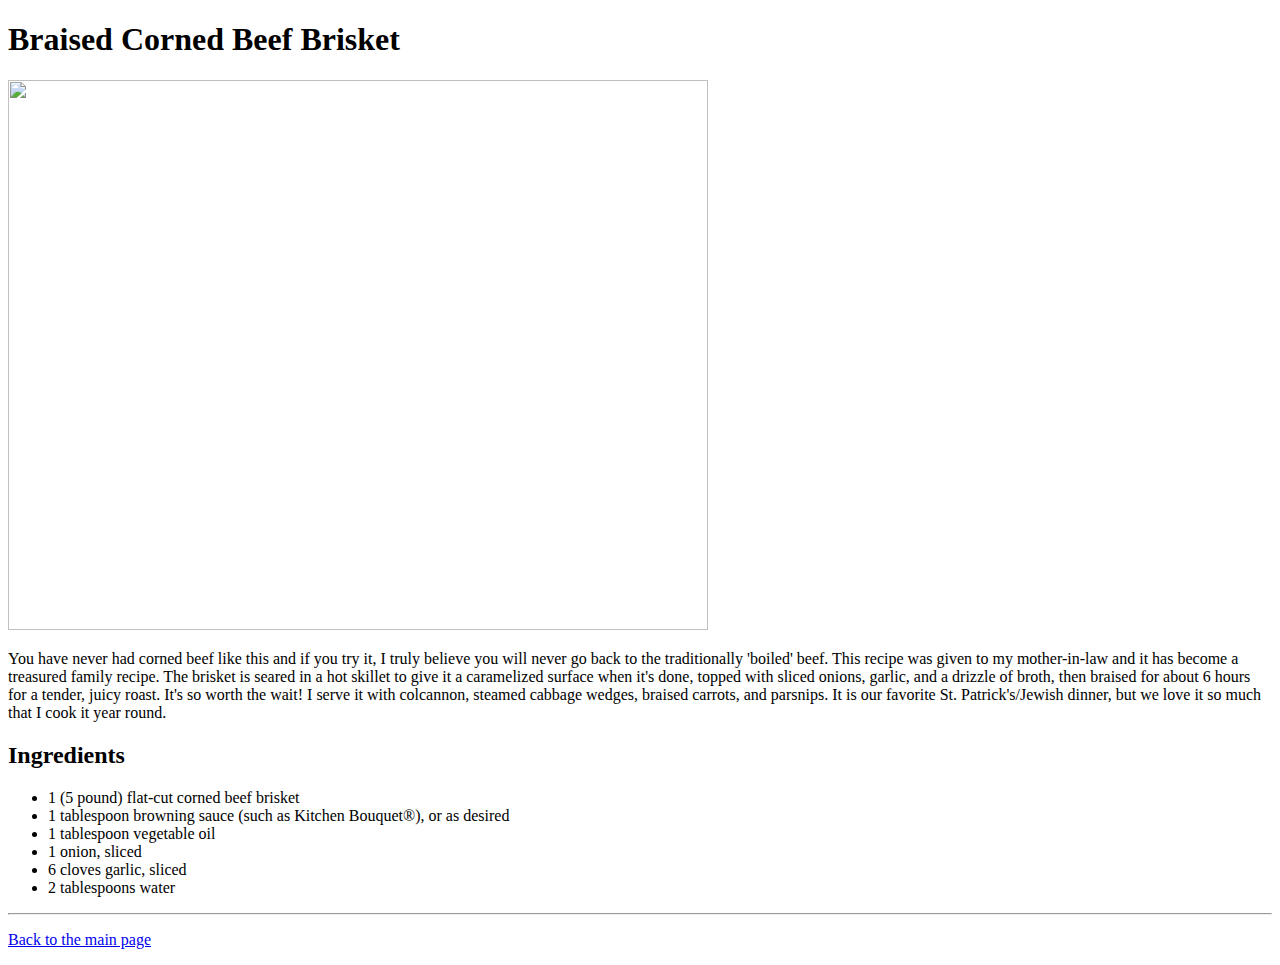
==== recipes/beef-brisket.html @ b393f9e5 "Add a Beef Brisket recipe and fix <li> in soda-bread" ====
<!DOCTYPE html>
<html lang="en">

<head>
    <meta charset="UTF-8">
    <meta name="viewport" content="width=device-width, initial-scale=1.0">
    <title>Document</title>
</head>

<body>
    <section>
        <h1>Braised Corned Beef Brisket</h1>
        <img src="https://imagesvc.meredithcorp.io/v3/mm/image?url=https%3A%2F%2Fimages.media-allrecipes.com%2Fuserphotos%2F9099832.jpg&q=60&c=sc&orient=true&poi=auto&h=512"
            width="700" height="550">
    </section>
    <article>
        <p>You have never had corned beef like this and if you try it, I truly believe you will never go back to the
            traditionally 'boiled' beef. This recipe was given to my mother-in-law and it has become a treasured family
            recipe. The brisket is seared in a hot skillet to give it a caramelized surface when it's done, topped with
            sliced onions, garlic, and a drizzle of broth, then braised for about 6 hours for a tender, juicy roast.
            It's so worth the wait! I serve it with colcannon, steamed cabbage wedges, braised carrots, and parsnips. It
            is our favorite St. Patrick's/Jewish dinner, but we love it so much that I cook it year round.</p>
    </article>
    <article>
        <header>
            <h2>Ingredients</h2>
        </header>
        <ul>
            <li>1 (5 pound) flat-cut corned beef brisket</li>
            <li>1 tablespoon browning sauce (such as Kitchen Bouquet®), or as desired
            </li>
            <li>1 tablespoon vegetable oil</li>
            <li>1 onion, sliced</li>
            <li>6 cloves garlic, sliced</li>
            <li>2 tablespoons water</li>
        </ul>
    </article>
</body>
<footer>
    <hr>
    <p><a href="../index.html">Back to the main page</a></p>
</footer>

</html>
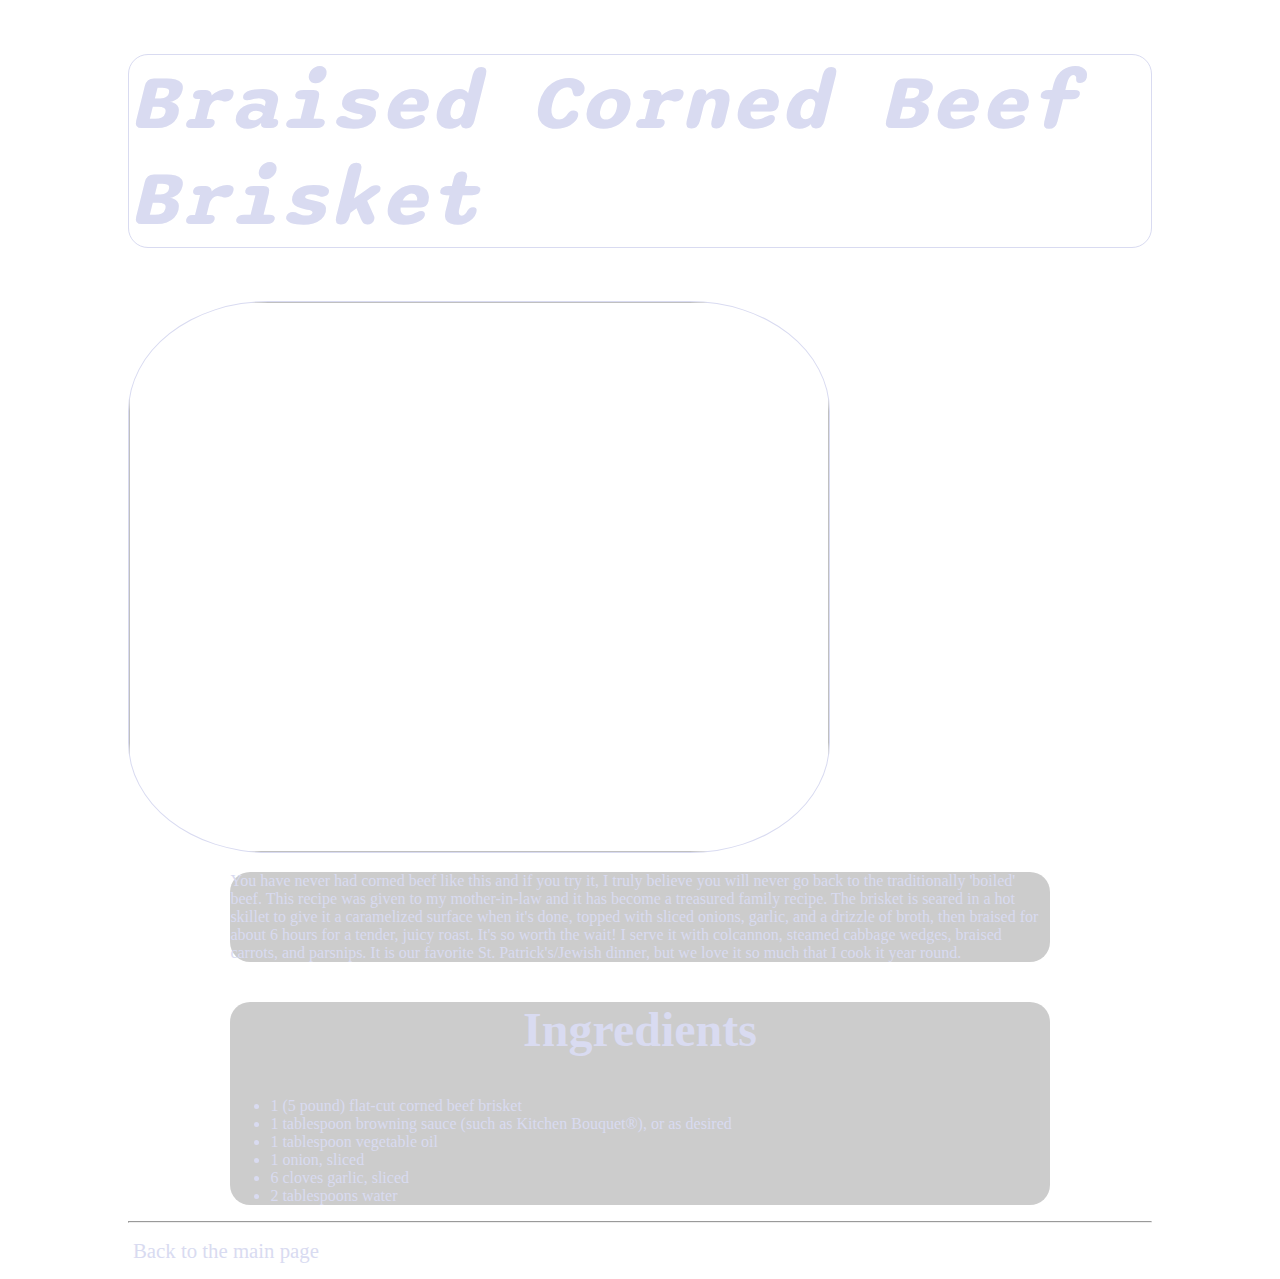
==== commit 489cfd07: "Style first two recipe page" ====
--- a/recipes/beef-brisket.html
+++ b/recipes/beef-brisket.html
@@ -4,7 +4,11 @@
 <head>
     <meta charset="UTF-8">
     <meta name="viewport" content="width=device-width, initial-scale=1.0">
-    <title>Document</title>
+    <title>Beef Brisket</title>
+    <link rel="stylesheet" href="../css/recipe-styles.css">
+    <link rel="preconnect" href="https://fonts.googleapis.com">
+<link rel="preconnect" href="https://fonts.gstatic.com" crossorigin>
+<link href="https://fonts.googleapis.com/css2?family=Sono&display=swap" rel="stylesheet">
 </head>
 
 <body>
--- a/css/recipe-styles.css
+++ b/css/recipe-styles.css
@@ -0,0 +1,65 @@
+html{
+    box-sizing: border-box;
+}
+
+body {
+    background-image: url("https://rare-gallery.com/uploads/posts/1097054-kitchen-spoons-diner-cooking-ART-darkness-screenshot.jpg") ;
+    background-position: 20% 20%;
+    width: 80%;
+    margin: 0 auto;
+    font-size: 16px;
+    
+}
+
+h1 {
+    color: #d9dbf1;
+    font-size: 5em;
+    font-style: italic;
+    font-family: 'Sono', sans-serif;
+    border-radius: 20px;
+    border: 1px solid;
+}
+
+article {
+    color: #d9dbf1;
+    margin: 0 10%;
+    background-color: rgba(0,0,0, 0.2);
+    border-radius: 20px;
+}
+
+header {
+    text-align: center;
+    font-size: 2em;
+}
+
+.content {
+    font-size: 1.5em;
+}
+
+.main {
+    text-align: center;
+    align-items: center;
+}
+
+img {
+    max-width: 100%;
+    border-radius: 20%;
+    border: 1px solid #d9dbf1;
+}
+
+a {
+    color: #d9dbf1;
+    text-decoration: none;
+    padding: 5px;
+    border-radius: 40%;
+    font-size: 1.3em;
+}
+
+a:hover {
+    color: black;
+    background-color: #d9dbf1;
+}
+
+a:active {
+    color: grey;
+}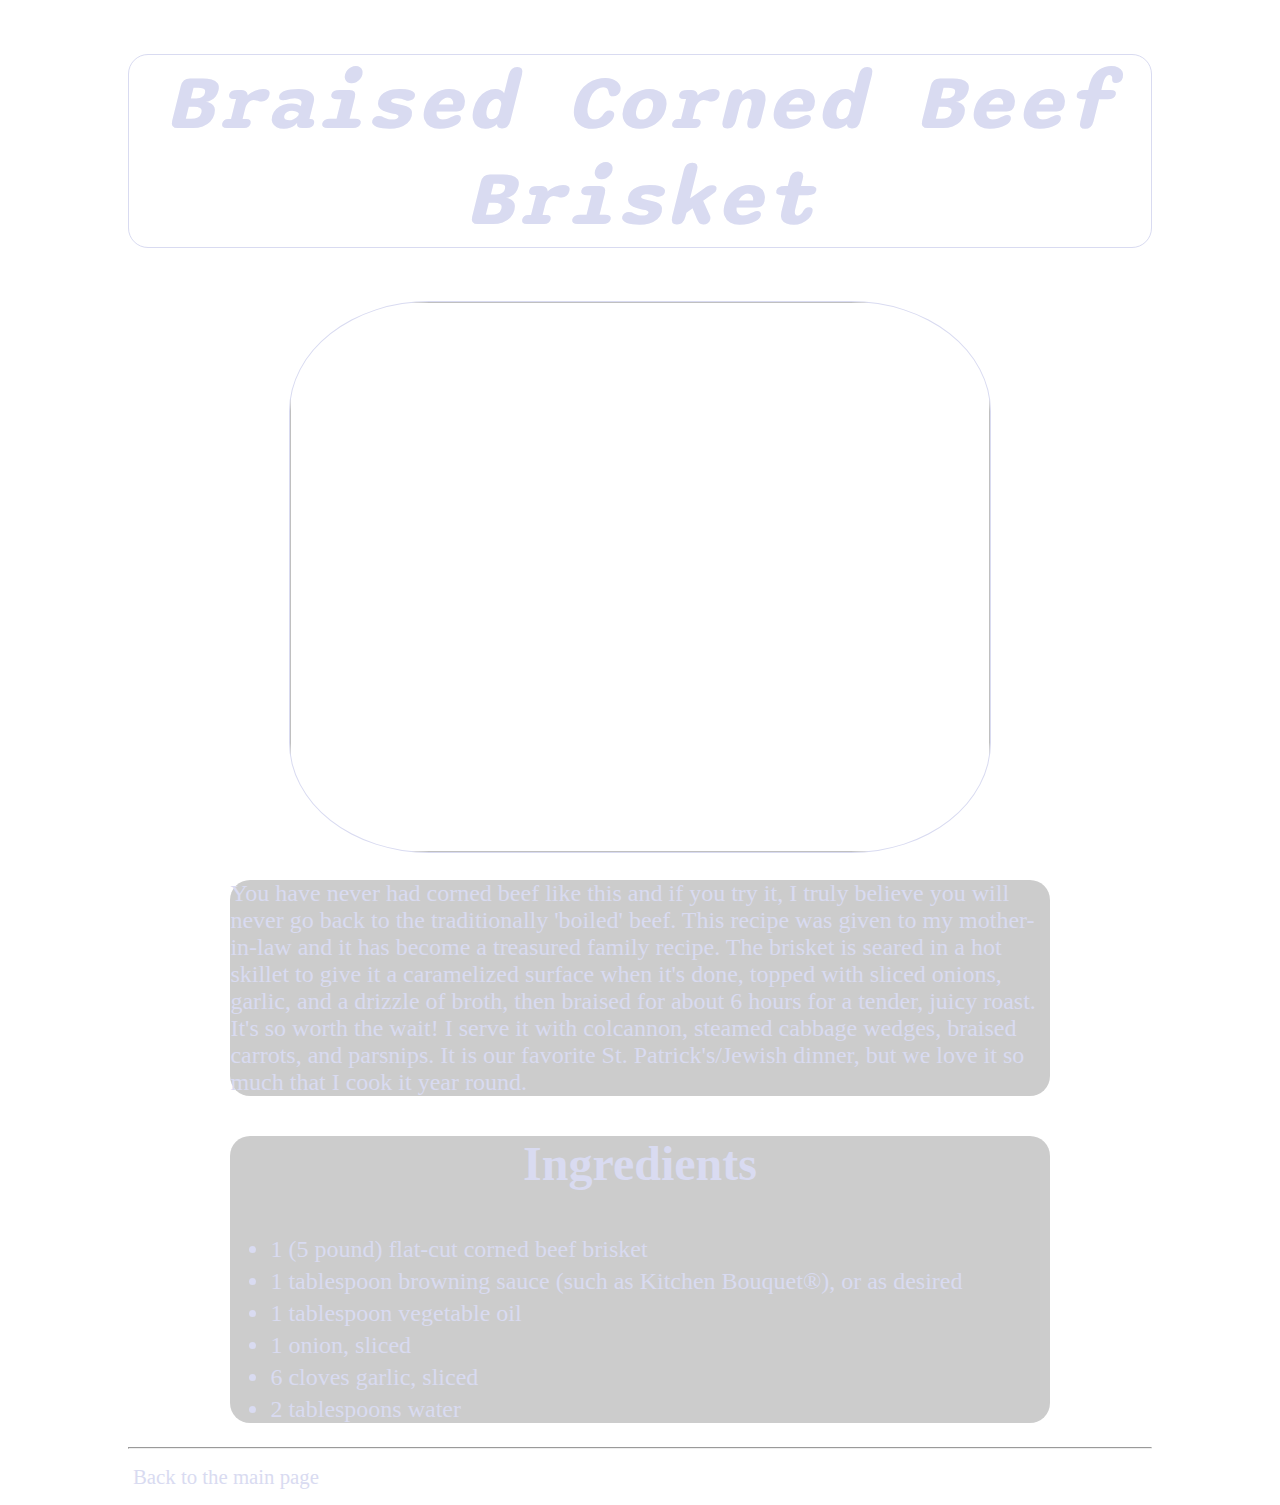
==== commit 1d68e7e3: "Style 3rd recipe, make padding to <li>" ====
--- a/recipes/beef-brisket.html
+++ b/recipes/beef-brisket.html
@@ -12,13 +12,13 @@
 </head>
 
 <body>
-    <section>
+    <section class="main">
         <h1>Braised Corned Beef Brisket</h1>
         <img src="https://imagesvc.meredithcorp.io/v3/mm/image?url=https%3A%2F%2Fimages.media-allrecipes.com%2Fuserphotos%2F9099832.jpg&q=60&c=sc&orient=true&poi=auto&h=512"
             width="700" height="550">
     </section>
     <article>
-        <p>You have never had corned beef like this and if you try it, I truly believe you will never go back to the
+        <p class="content">You have never had corned beef like this and if you try it, I truly believe you will never go back to the
             traditionally 'boiled' beef. This recipe was given to my mother-in-law and it has become a treasured family
             recipe. The brisket is seared in a hot skillet to give it a caramelized surface when it's done, topped with
             sliced onions, garlic, and a drizzle of broth, then braised for about 6 hours for a tender, juicy roast.
@@ -29,7 +29,7 @@
         <header>
             <h2>Ingredients</h2>
         </header>
-        <ul>
+        <ul class="content">
             <li>1 (5 pound) flat-cut corned beef brisket</li>
             <li>1 tablespoon browning sauce (such as Kitchen Bouquet®), or as desired
             </li>
--- a/css/recipe-styles.css
+++ b/css/recipe-styles.css
@@ -32,6 +32,10 @@
     font-size: 2em;
 }
 
+li {
+    padding-top: 5px;
+}
+
 .content {
     font-size: 1.5em;
 }
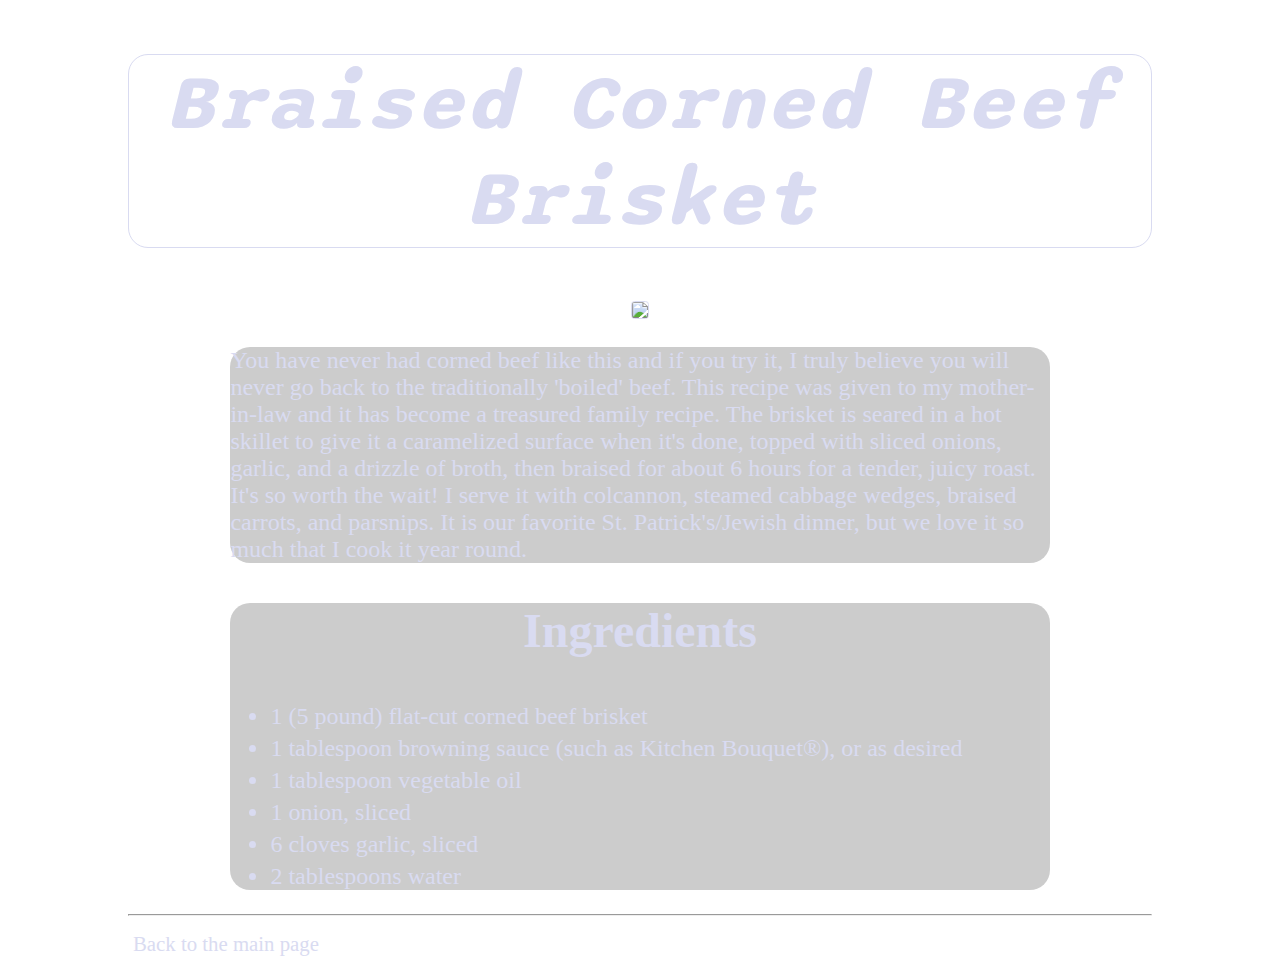
==== commit c5a7c642: "Remove inline styling" ====
--- a/recipes/beef-brisket.html
+++ b/recipes/beef-brisket.html
@@ -14,8 +14,7 @@
 <body>
     <section class="main">
         <h1>Braised Corned Beef Brisket</h1>
-        <img src="https://imagesvc.meredithcorp.io/v3/mm/image?url=https%3A%2F%2Fimages.media-allrecipes.com%2Fuserphotos%2F9099832.jpg&q=60&c=sc&orient=true&poi=auto&h=512"
-            width="700" height="550">
+        <img src="https://imagesvc.meredithcorp.io/v3/mm/image?url=https%3A%2F%2Fimages.media-allrecipes.com%2Fuserphotos%2F9099832.jpg&q=60&c=sc&orient=true&poi=auto&h=512">
     </section>
     <article>
         <p class="content">You have never had corned beef like this and if you try it, I truly believe you will never go back to the
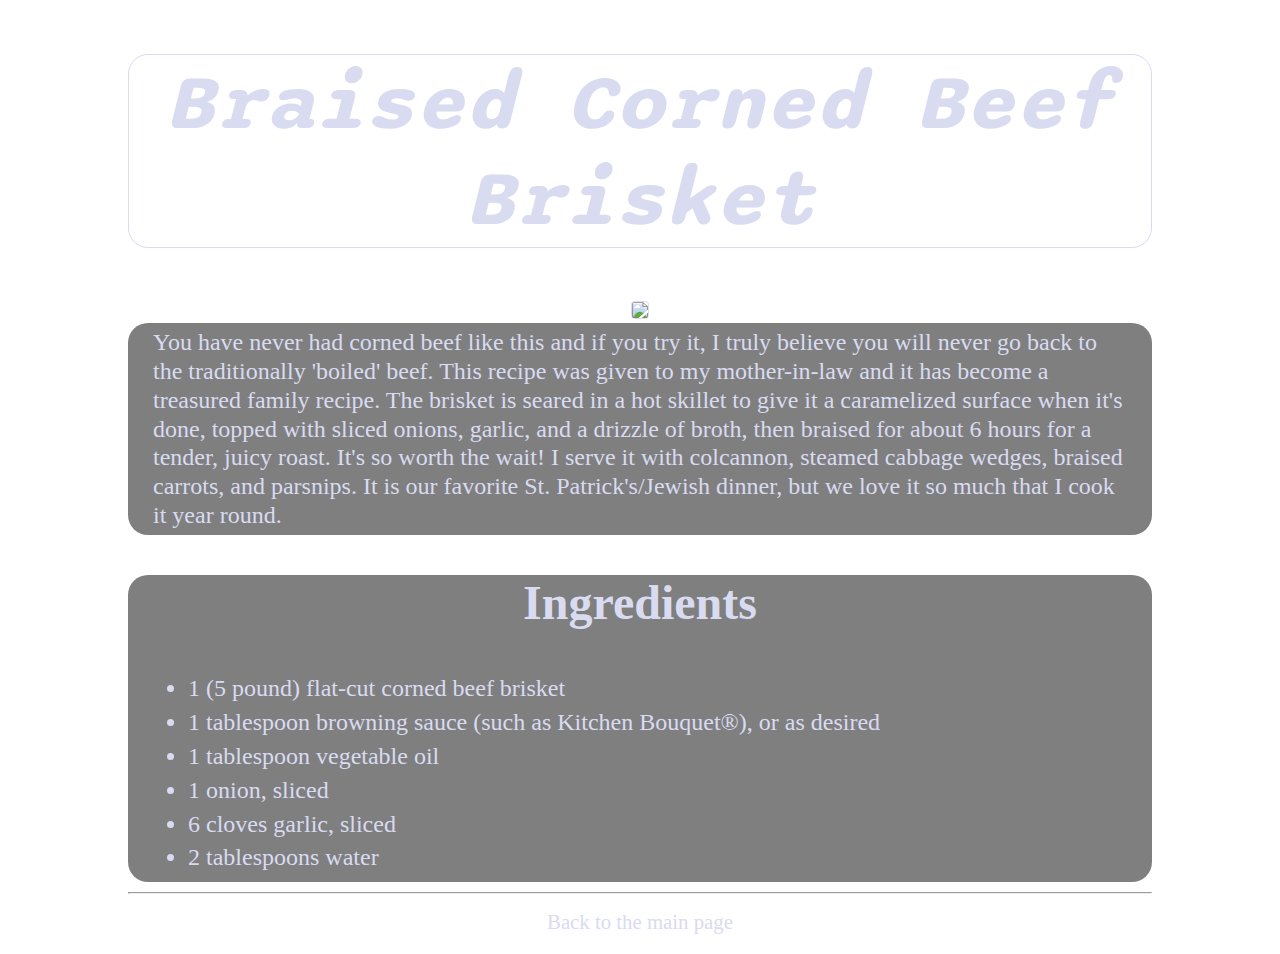
==== commit fed3b7c3: "Format text/fix <li> item" ====
--- a/recipes/beef-brisket.html
+++ b/recipes/beef-brisket.html
@@ -7,17 +7,19 @@
     <title>Beef Brisket</title>
     <link rel="stylesheet" href="../css/recipe-styles.css">
     <link rel="preconnect" href="https://fonts.googleapis.com">
-<link rel="preconnect" href="https://fonts.gstatic.com" crossorigin>
-<link href="https://fonts.googleapis.com/css2?family=Sono&display=swap" rel="stylesheet">
+    <link rel="preconnect" href="https://fonts.gstatic.com" crossorigin>
+    <link href="https://fonts.googleapis.com/css2?family=Sono&display=swap" rel="stylesheet">
 </head>
 
 <body>
     <section class="main">
         <h1>Braised Corned Beef Brisket</h1>
-        <img src="https://imagesvc.meredithcorp.io/v3/mm/image?url=https%3A%2F%2Fimages.media-allrecipes.com%2Fuserphotos%2F9099832.jpg&q=60&c=sc&orient=true&poi=auto&h=512">
+        <img
+            src="https://imagesvc.meredithcorp.io/v3/mm/image?url=https%3A%2F%2Fimages.media-allrecipes.com%2Fuserphotos%2F9099832.jpg&q=60&c=sc&orient=true&poi=auto&h=512">
     </section>
     <article>
-        <p class="content">You have never had corned beef like this and if you try it, I truly believe you will never go back to the
+        <p class="content">You have never had corned beef like this and if you try it, I truly believe you will never go
+            back to the
             traditionally 'boiled' beef. This recipe was given to my mother-in-law and it has become a treasured family
             recipe. The brisket is seared in a hot skillet to give it a caramelized surface when it's done, topped with
             sliced onions, garlic, and a drizzle of broth, then braised for about 6 hours for a tender, juicy roast.
--- a/css/recipe-styles.css
+++ b/css/recipe-styles.css
@@ -1,14 +1,19 @@
-html{
+html {
     box-sizing: border-box;
+
+    background-image: url("https://rare-gallery.com/uploads/posts/1097054-kitchen-spoons-diner-cooking-ART-darkness-screenshot.jpg");
+    background-position: center;
+    background-size: cover;
+    background-repeat: no-repeat;
+    background-attachment: fixed;
 }
 
 body {
-    background-image: url("https://rare-gallery.com/uploads/posts/1097054-kitchen-spoons-diner-cooking-ART-darkness-screenshot.jpg") ;
-    background-position: 20% 20%;
     width: 80%;
     margin: 0 auto;
     font-size: 16px;
-    
+    height: 100vh;
+
 }
 
 h1 {
@@ -22,8 +27,7 @@
 
 article {
     color: #d9dbf1;
-    margin: 0 10%;
-    background-color: rgba(0,0,0, 0.2);
+    background-color: rgba(0, 0, 0, 0.5);
     border-radius: 20px;
 }
 
@@ -36,9 +40,21 @@
     padding-top: 5px;
 }
 
+p.content,
 .content {
     font-size: 1.5em;
+    margin: 0 20px 10px 20px;
 }
+
+p.content {
+    padding: 5px;
+}
+
+.content {
+    padding-bottom: 10px;
+    line-height: 1.2;
+}
+
 
 .main {
     text-align: center;
@@ -47,6 +63,7 @@
 
 img {
     max-width: 100%;
+    height: auto;
     border-radius: 20%;
     border: 1px solid #d9dbf1;
 }
@@ -66,4 +83,28 @@
 
 a:active {
     color: grey;
+}
+
+footer {
+    text-align: center;
+    padding-bottom: 2px;
+}
+
+@media (max-width: 600px) {
+    h1 {
+        font-size: 3em;
+    }
+
+    p.content,
+    .content {
+        font-size: 1em;
+    }
+
+    header {
+        font-size: 1.5em;
+    }
+
+    a {
+        font-size: 1.1em;
+    }
 }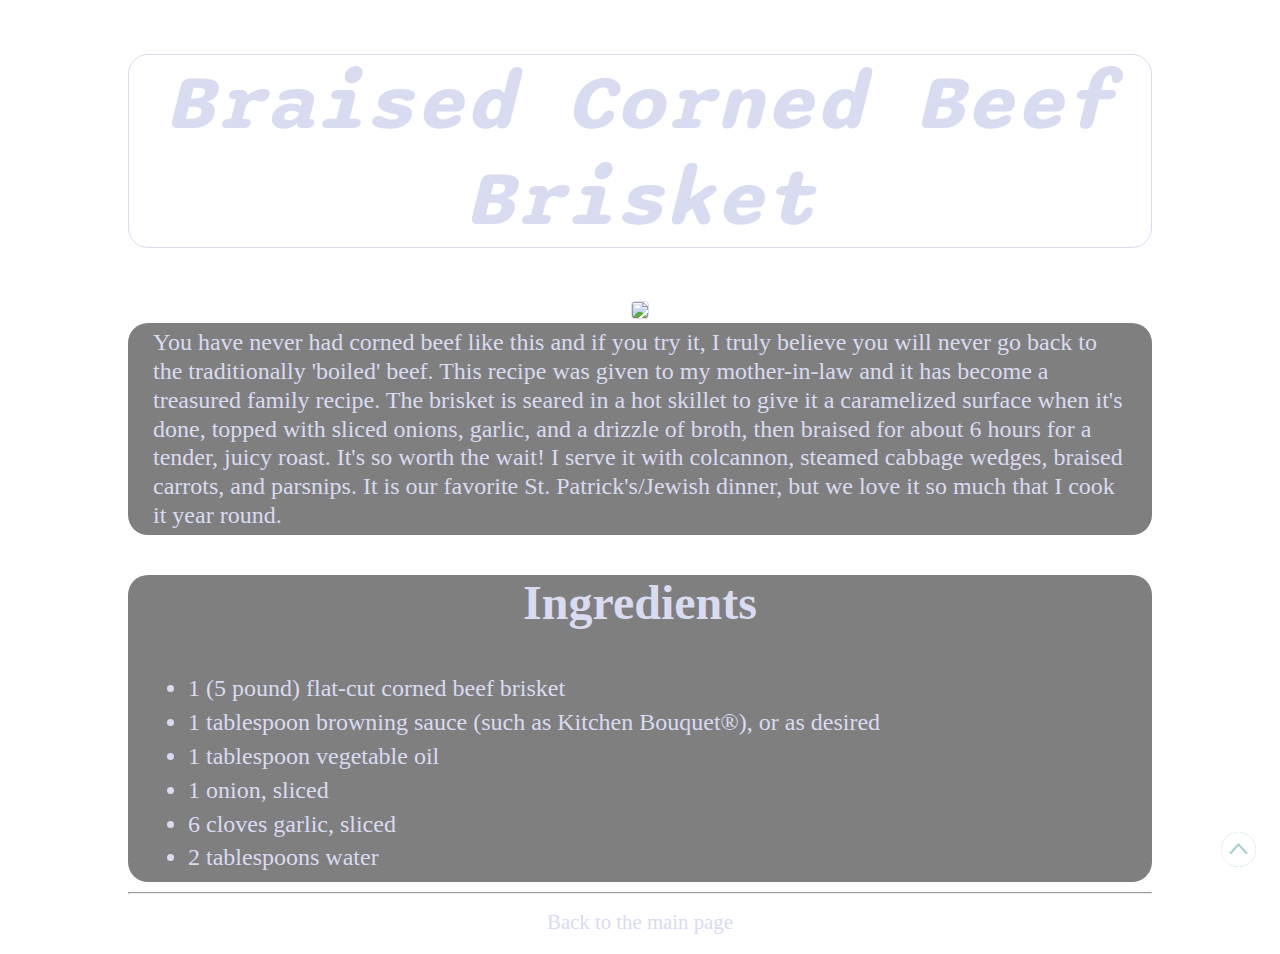
==== commit ab66bf9f: "Add 'Up' button to recipe pages" ====
--- a/recipes/beef-brisket.html
+++ b/recipes/beef-brisket.html
@@ -12,6 +12,7 @@
 </head>
 
 <body>
+    <div id="top-of-the-page"></div>
     <section class="main">
         <h1>Braised Corned Beef Brisket</h1>
         <img
@@ -40,10 +41,19 @@
             <li>2 tablespoons water</li>
         </ul>
     </article>
+    <a class="to-top-of-the-site-link" href="#top-of-the-page">
+
+        <svg class="up-btn" viewbox="0 0 100 100">
+            <path fill="white"
+                d="m50 0c-13.262 0-25.98 5.2695-35.355 14.645s-14.645 22.094-14.645 35.355 5.2695 25.98 14.645 35.355 22.094 14.645 35.355 14.645 25.98-5.2695 35.355-14.645 14.645-22.094 14.645-35.355-5.2695-25.98-14.645-35.355-22.094-14.645-35.355-14.645zm20.832 62.5-20.832-22.457-20.625 22.457c-1.207 0.74219-2.7656 0.57812-3.7891-0.39844-1.0273-0.98047-1.2695-2.5273-0.58594-3.7695l22.918-25c0.60156-0.61328 1.4297-0.96094 2.2891-0.96094 0.86328 0 1.6914 0.34766 2.293 0.96094l22.918 25c0.88672 1.2891 0.6875 3.0352-0.47266 4.0898-1.1562 1.0508-2.9141 1.0859-4.1133 0.078125z">
+            </path>
+        </svg>
+
+    </a>
 </body>
 <footer>
     <hr>
-    <p><a href="../index.html">Back to the main page</a></p>
+    <p><a class="back-btn" href="../index.html">Back to the main page</a></p>
 </footer>
 
 </html>--- a/css/recipe-styles.css
+++ b/css/recipe-styles.css
@@ -1,5 +1,10 @@
+*,
+:after,
+:before {
+    box-sizing: border-box;
+}
+
 html {
-    box-sizing: border-box;
 
     background-image: url("https://rare-gallery.com/uploads/posts/1097054-kitchen-spoons-diner-cooking-ART-darkness-screenshot.jpg");
     background-position: center;
@@ -14,6 +19,14 @@
     font-size: 16px;
     height: 100vh;
 
+}
+
+#top-of-the-page {
+    position: absolute;
+    top: 0px;
+    width: 1px;
+    height: 1px;
+    left: 0;
 }
 
 h1 {
@@ -68,7 +81,7 @@
     border: 1px solid #d9dbf1;
 }
 
-a {
+.back-btn {
     color: #d9dbf1;
     text-decoration: none;
     padding: 5px;
@@ -76,13 +89,41 @@
     font-size: 1.3em;
 }
 
-a:hover {
+.back-btn:hover {
     color: black;
     background-color: #d9dbf1;
 }
 
-a:active {
+.back-btn:active {
     color: grey;
+}
+
+.to-top-of-the-site-link {
+    transition: .2s;
+    position: fixed;
+    bottom: 1.8rem;
+    right: 1.5rem;
+    z-index: 15;
+    text-decoration: none;
+    text-align: center;
+}
+
+
+.up-btn {
+    width: 35px;
+    height: 35px;
+    background-color: rgb(170, 209, 209);
+    border-radius: 50%;
+}
+
+.up-btn:hover {
+    background-color: rgb(0, 0, 0);
+}
+
+.up-text {
+    padding: 5px;
+    font-size: 1.3em;
+    margin: 0;
 }
 
 footer {
@@ -104,7 +145,12 @@
         font-size: 1.5em;
     }
 
-    a {
+    .back-btn {
         font-size: 1.1em;
     }
+
+    .to-top-of-the-site-link {
+        bottom: 1.5rem;
+        right: .5rem;
+    }
 }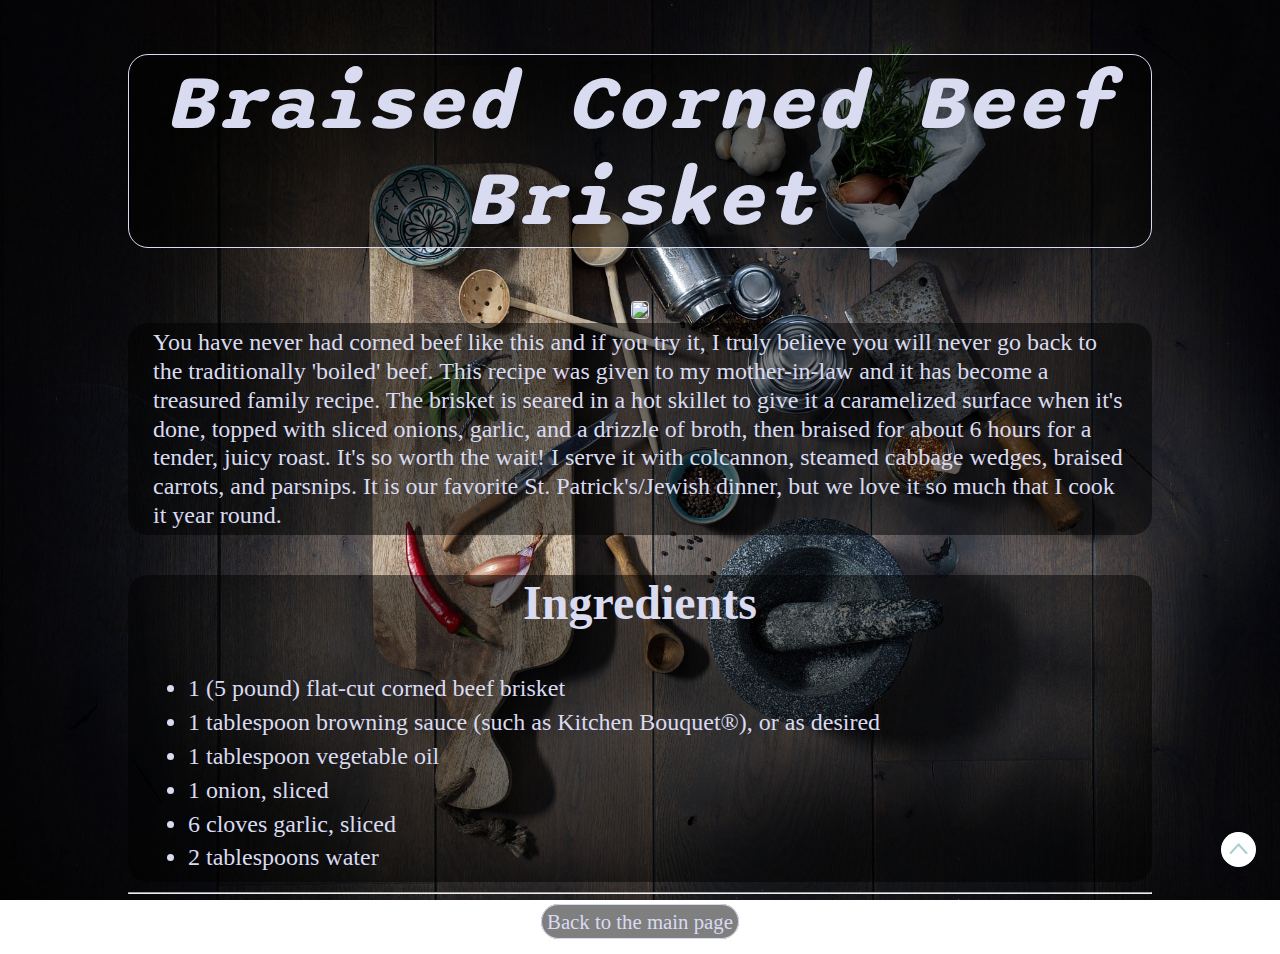
==== commit 6af30694: "Format code" ====
--- a/recipes/beef-brisket.html
+++ b/recipes/beef-brisket.html
@@ -1,59 +1,66 @@
 <!DOCTYPE html>
 <html lang="en">
+  <head>
+    <meta charset="UTF-8" />
+    <meta name="viewport" content="width=device-width, initial-scale=1.0" />
+    <title>Beef Brisket</title>
+    <link rel="stylesheet" href="../css/recipe-styles.css" />
+    <link rel="preconnect" href="https://fonts.googleapis.com" />
+    <link rel="preconnect" href="https://fonts.gstatic.com" crossorigin />
+    <link
+      href="https://fonts.googleapis.com/css2?family=Sono&display=swap"
+      rel="stylesheet"
+    />
+  </head>
 
-<head>
-    <meta charset="UTF-8">
-    <meta name="viewport" content="width=device-width, initial-scale=1.0">
-    <title>Beef Brisket</title>
-    <link rel="stylesheet" href="../css/recipe-styles.css">
-    <link rel="preconnect" href="https://fonts.googleapis.com">
-    <link rel="preconnect" href="https://fonts.gstatic.com" crossorigin>
-    <link href="https://fonts.googleapis.com/css2?family=Sono&display=swap" rel="stylesheet">
-</head>
-
-<body>
+  <body>
     <div id="top-of-the-page"></div>
     <section class="main">
-        <h1>Braised Corned Beef Brisket</h1>
-        <img
-            src="https://imagesvc.meredithcorp.io/v3/mm/image?url=https%3A%2F%2Fimages.media-allrecipes.com%2Fuserphotos%2F9099832.jpg&q=60&c=sc&orient=true&poi=auto&h=512">
+      <h1>Braised Corned Beef Brisket</h1>
+      <img
+        src="https://imagesvc.meredithcorp.io/v3/mm/image?url=https%3A%2F%2Fimages.media-allrecipes.com%2Fuserphotos%2F9099832.jpg&q=60&c=sc&orient=true&poi=auto&h=512"
+      />
     </section>
     <article>
-        <p class="content">You have never had corned beef like this and if you try it, I truly believe you will never go
-            back to the
-            traditionally 'boiled' beef. This recipe was given to my mother-in-law and it has become a treasured family
-            recipe. The brisket is seared in a hot skillet to give it a caramelized surface when it's done, topped with
-            sliced onions, garlic, and a drizzle of broth, then braised for about 6 hours for a tender, juicy roast.
-            It's so worth the wait! I serve it with colcannon, steamed cabbage wedges, braised carrots, and parsnips. It
-            is our favorite St. Patrick's/Jewish dinner, but we love it so much that I cook it year round.</p>
+      <p class="content">
+        You have never had corned beef like this and if you try it, I truly
+        believe you will never go back to the traditionally 'boiled' beef. This
+        recipe was given to my mother-in-law and it has become a treasured
+        family recipe. The brisket is seared in a hot skillet to give it a
+        caramelized surface when it's done, topped with sliced onions, garlic,
+        and a drizzle of broth, then braised for about 6 hours for a tender,
+        juicy roast. It's so worth the wait! I serve it with colcannon, steamed
+        cabbage wedges, braised carrots, and parsnips. It is our favorite St.
+        Patrick's/Jewish dinner, but we love it so much that I cook it year
+        round.
+      </p>
     </article>
     <article>
-        <header>
-            <h2>Ingredients</h2>
-        </header>
-        <ul class="content">
-            <li>1 (5 pound) flat-cut corned beef brisket</li>
-            <li>1 tablespoon browning sauce (such as Kitchen Bouquet®), or as desired
-            </li>
-            <li>1 tablespoon vegetable oil</li>
-            <li>1 onion, sliced</li>
-            <li>6 cloves garlic, sliced</li>
-            <li>2 tablespoons water</li>
-        </ul>
+      <header>
+        <h2>Ingredients</h2>
+      </header>
+      <ul class="content">
+        <li>1 (5 pound) flat-cut corned beef brisket</li>
+        <li>
+          1 tablespoon browning sauce (such as Kitchen Bouquet®), or as desired
+        </li>
+        <li>1 tablespoon vegetable oil</li>
+        <li>1 onion, sliced</li>
+        <li>6 cloves garlic, sliced</li>
+        <li>2 tablespoons water</li>
+      </ul>
     </article>
     <a class="to-top-of-the-site-link" href="#top-of-the-page">
-
-        <svg class="up-btn" viewbox="0 0 100 100">
-            <path fill="white"
-                d="m50 0c-13.262 0-25.98 5.2695-35.355 14.645s-14.645 22.094-14.645 35.355 5.2695 25.98 14.645 35.355 22.094 14.645 35.355 14.645 25.98-5.2695 35.355-14.645 14.645-22.094 14.645-35.355-5.2695-25.98-14.645-35.355-22.094-14.645-35.355-14.645zm20.832 62.5-20.832-22.457-20.625 22.457c-1.207 0.74219-2.7656 0.57812-3.7891-0.39844-1.0273-0.98047-1.2695-2.5273-0.58594-3.7695l22.918-25c0.60156-0.61328 1.4297-0.96094 2.2891-0.96094 0.86328 0 1.6914 0.34766 2.293 0.96094l22.918 25c0.88672 1.2891 0.6875 3.0352-0.47266 4.0898-1.1562 1.0508-2.9141 1.0859-4.1133 0.078125z">
-            </path>
-        </svg>
-
+      <svg class="up-btn" viewbox="0 0 100 100">
+        <path
+          fill="white"
+          d="m50 0c-13.262 0-25.98 5.2695-35.355 14.645s-14.645 22.094-14.645 35.355 5.2695 25.98 14.645 35.355 22.094 14.645 35.355 14.645 25.98-5.2695 35.355-14.645 14.645-22.094 14.645-35.355-5.2695-25.98-14.645-35.355-22.094-14.645-35.355-14.645zm20.832 62.5-20.832-22.457-20.625 22.457c-1.207 0.74219-2.7656 0.57812-3.7891-0.39844-1.0273-0.98047-1.2695-2.5273-0.58594-3.7695l22.918-25c0.60156-0.61328 1.4297-0.96094 2.2891-0.96094 0.86328 0 1.6914 0.34766 2.293 0.96094l22.918 25c0.88672 1.2891 0.6875 3.0352-0.47266 4.0898-1.1562 1.0508-2.9141 1.0859-4.1133 0.078125z"
+        ></path>
+      </svg>
     </a>
-</body>
-<footer>
-    <hr>
+  </body>
+  <footer>
+    <hr />
     <p><a class="back-btn" href="../index.html">Back to the main page</a></p>
-</footer>
-
-</html>+  </footer>
+</html>
--- a/css/recipe-styles.css
+++ b/css/recipe-styles.css
@@ -1,156 +1,160 @@
 *,
 :after,
 :before {
-    box-sizing: border-box;
+  box-sizing: border-box;
 }
 
 html {
-
-    background-image: url("https://rare-gallery.com/uploads/posts/1097054-kitchen-spoons-diner-cooking-ART-darkness-screenshot.jpg");
-    background-position: center;
-    background-size: cover;
-    background-repeat: no-repeat;
-    background-attachment: fixed;
+  margin: 0;
+  padding: 0;
+  background-image: url(../images/kitchen-tools.jpg);
+  background-position: center;
+  background-repeat: no-repeat;
+  background-size: cover;
+  background-attachment: fixed;
+  height: 100vh;
+  overscroll-behavior: none;
 }
 
 body {
-    width: 80%;
-    margin: 0 auto;
-    font-size: 16px;
-    height: 100vh;
-
+  width: 80%;
+  margin: 0 auto;
+  font-size: 16px;
+  height: 100vh;
 }
 
 #top-of-the-page {
-    position: absolute;
-    top: 0px;
-    width: 1px;
-    height: 1px;
-    left: 0;
+  position: absolute;
+  top: 0px;
+  width: 1px;
+  height: 1px;
+  left: 0;
 }
 
 h1 {
-    color: #d9dbf1;
-    font-size: 5em;
-    font-style: italic;
-    font-family: 'Sono', sans-serif;
-    border-radius: 20px;
-    border: 1px solid;
+  color: #d9dbf1;
+  font-size: 5em;
+  font-style: italic;
+  font-family: "Sono", sans-serif;
+  border-radius: 20px;
+  border: 1px solid;
+  background-color: rgba(0, 0, 0, 0.5);
 }
 
 article {
-    color: #d9dbf1;
-    background-color: rgba(0, 0, 0, 0.5);
-    border-radius: 20px;
+  color: #d9dbf1;
+  background-color: rgba(0, 0, 0, 0.5);
+  border-radius: 20px;
 }
 
 header {
-    text-align: center;
-    font-size: 2em;
+  text-align: center;
+  font-size: 2em;
 }
 
 li {
-    padding-top: 5px;
+  padding-top: 5px;
 }
 
 p.content,
 .content {
-    font-size: 1.5em;
-    margin: 0 20px 10px 20px;
+  font-size: 1.5em;
+  margin: 0 20px 10px 20px;
 }
 
 p.content {
-    padding: 5px;
+  padding: 5px;
 }
 
 .content {
-    padding-bottom: 10px;
-    line-height: 1.2;
+  padding-bottom: 10px;
+  line-height: 1.2;
 }
 
-
 .main {
-    text-align: center;
-    align-items: center;
+  text-align: center;
+  align-items: center;
 }
 
 img {
-    max-width: 100%;
-    height: auto;
-    border-radius: 20%;
-    border: 1px solid #d9dbf1;
+  max-width: 100%;
+  height: auto;
+  border-radius: 20%;
+  border: 1px solid #d9dbf1;
 }
 
 .back-btn {
-    color: #d9dbf1;
-    text-decoration: none;
-    padding: 5px;
-    border-radius: 40%;
-    font-size: 1.3em;
+  color: #d9dbf1;
+  text-decoration: none;
+  padding: 5px;
+  border-radius: 20px;
+  font-size: 1.3em;
+  background-color: rgba(0, 0, 0, 0.5);
+  border: 1px solid;
 }
 
 .back-btn:hover {
-    color: black;
-    background-color: #d9dbf1;
+  color: black;
+  background-color: #d9dbf1;
+  border: 2px solid rgb(99, 43, 43);
 }
 
 .back-btn:active {
-    color: grey;
+  color: grey;
 }
 
 .to-top-of-the-site-link {
-    transition: .2s;
-    position: fixed;
-    bottom: 1.8rem;
-    right: 1.5rem;
-    z-index: 15;
-    text-decoration: none;
-    text-align: center;
+  transition: 0.2s;
+  position: fixed;
+  bottom: 1.8rem;
+  right: 1.5rem;
+  z-index: 15;
+  text-decoration: none;
+  text-align: center;
 }
 
-
 .up-btn {
-    width: 35px;
-    height: 35px;
-    background-color: rgb(170, 209, 209);
-    border-radius: 50%;
+  width: 35px;
+  height: 35px;
+  background-color: rgb(170, 209, 209);
+  border-radius: 50%;
 }
 
 .up-btn:hover {
-    background-color: rgb(0, 0, 0);
+  background-color: rgb(0, 0, 0);
 }
 
 .up-text {
-    padding: 5px;
-    font-size: 1.3em;
-    margin: 0;
+  padding: 5px;
+  font-size: 1.3em;
+  margin: 0;
 }
 
 footer {
-    text-align: center;
-    padding-bottom: 2px;
+  text-align: center;
+  padding-bottom: 2px;
 }
 
 @media (max-width: 600px) {
-    h1 {
-        font-size: 3em;
-    }
+  h1 {
+    font-size: 3em;
+  }
 
-    p.content,
-    .content {
-        font-size: 1em;
-    }
+  p.content,
+  .content {
+    font-size: 1em;
+  }
 
-    header {
-        font-size: 1.5em;
-    }
+  header {
+    font-size: 1.5em;
+  }
 
-    .back-btn {
-        font-size: 1.1em;
-    }
+  .back-btn {
+    font-size: 1.1em;
+  }
 
-    .to-top-of-the-site-link {
-        bottom: 1.5rem;
-        right: .5rem;
-    }
-}+  .to-top-of-the-site-link {
+    bottom: 1.5rem;
+    right: 0.5rem;
+  }
+}
